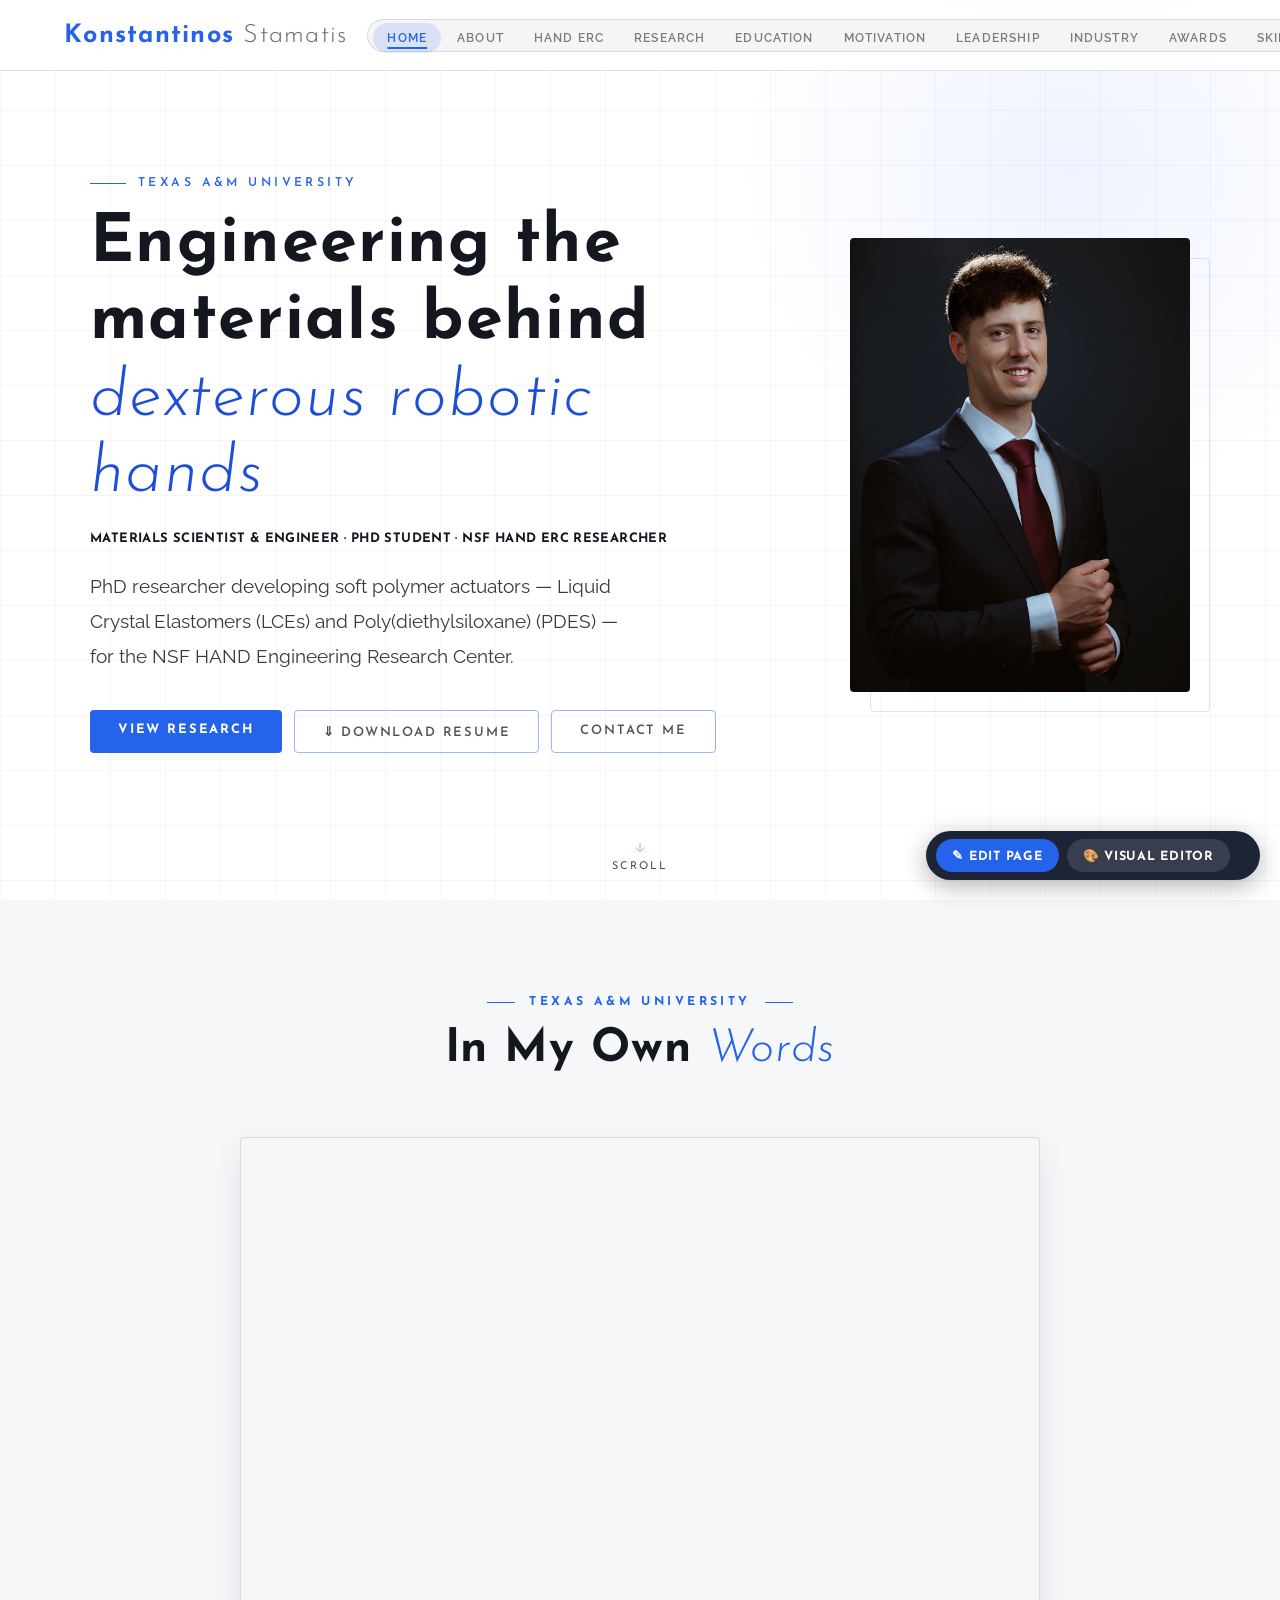
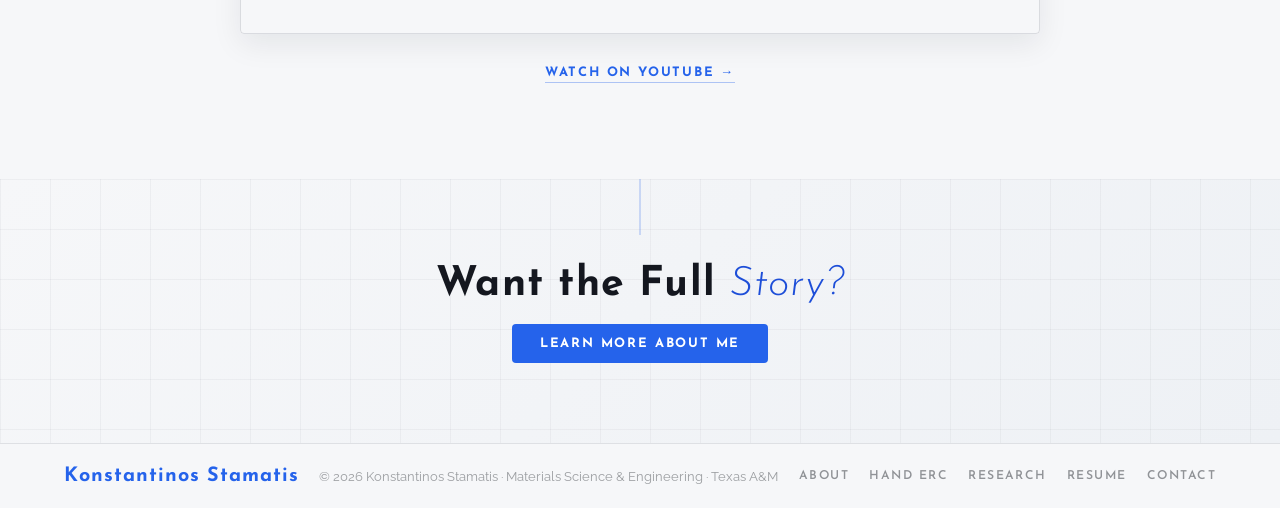
==== index.html @ 14071d71 "Initial commit: Konstantinos Stamatis portfolio site Multi-page static site (Home, About, HAND ERC, " ====
<!DOCTYPE html>
<html lang="en">
<head>
<meta charset="UTF-8">
<meta name="viewport" content="width=device-width, initial-scale=1.0">
<title>Konstantinos Stamatis | Materials Scientist</title>
<meta name="description" content="Konstantinos Stamatis — PhD researcher developing soft polymer actuators for the NSF HAND Engineering Research Center at Texas A&M University.">
<link href="https://fonts.googleapis.com/css2?family=Josefin+Sans:ital,wght@0,300;0,400;0,600;0,700;1,300;1,400&family=Raleway:wght@300;400;500;600;700&display=swap" rel="stylesheet">
<link rel="stylesheet" href="style.css">
</head>
<body>

<div id="preloader"><div class="loader-ring"></div></div>

<!-- NAVBAR -->
<nav id="navbar">
  <div class="nav-inner">
    <a href="index.html" class="nav-logo">Konstantinos<span> Stamatis</span></a>
    <ul class="nav-links" id="navLinks">
      <li><a href="index.html" class="active">Home</a></li>
      <li><a href="about.html">About</a></li>
      <li><a href="hand-erc.html">HAND ERC</a></li>
      <li><a href="research.html">Research</a></li>
      <li><a href="education.html">Education</a></li>
      <li><a href="motivation.html">Motivation</a></li>
      <li><a href="leadership.html">Leadership</a></li>
      <li><a href="industry.html">Industry</a></li>
      <li><a href="awards.html">Awards</a></li>
      <li><a href="skills.html">Skills</a></li>
      <li><a href="contact.html">Contact</a></li>
    </ul>
    <a href="contact.html" class="nav-cta">Contact Me</a>
    <button class="nav-burger" id="burger" aria-label="Menu"><span></span><span></span><span></span></button>
  </div>
</nav>

<!-- HERO -->
<section id="home">
  <div class="hero-grid"></div>
  <div class="hero-glow"></div>
  <div class="hero-inner">
    <div>
      <div class="hero-tag">Texas A&amp;M University</div>
      <h1 class="hero-title">Engineering the materials behind <em>dexterous robotic hands</em></h1>
      <p class="hero-role">Materials Scientist &amp; Engineer &middot; PhD Student &middot; NSF HAND ERC Researcher</p>
      <p class="hero-desc">PhD researcher developing soft polymer actuators &mdash; Liquid Crystal Elastomers (LCEs)  and Poly(diethylsiloxane) (PDES) &mdash; for the NSF HAND Engineering Research Center.</p>
      <div class="hero-btns">
        <a href="research.html" class="btn-gold">View Research</a>
        <a href="profile.pdf" download="Konstantinos_Stamatis_Resume.pdf" class="btn-out">&#8659; Download Resume</a>
        <a href="contact.html" class="btn-out">Contact Me</a>
      </div>
    </div>
    <div class="hero-img-wrap rev-r">
      <a href="Photos/Konstantinos-Profile%201.jpg" target="_blank" rel="noopener">
        <img src="Photos/Konstantinos-Profile%201.jpg" alt="Konstantinos Stamatis" onerror="this.outerHTML='&lt;div class=&quot;about-photo-ph&quot; style=&quot;aspect-ratio:4/3;&quot;&gt;&#128100;&lt;/div&gt;'">
      </a>
    </div>
  </div>
  <div class="hero-scroll">
    <svg viewBox="0 0 24 24" stroke-width="1.5"><path d="M12 5v14M5 12l7 7 7-7"/></svg>
    Scroll
  </div>
</section>

<!-- IN MY OWN WORDS -->
<section class="video-sec">
  <div class="sec-inner">
    <div class="sec-hd rev">
      <div class="sec-eye">Texas A&amp;M University</div>
      <h2 class="sec-title">In My Own <em>Words</em></h2>
    </div>
    <div class="video-wrap rev">
      <iframe src="https://www.youtube.com/embed/b-VYgqsAn0U?start=60" title="Konstantinos Stamatis — Texas A&M Research Feature" frameborder="0" allow="accelerometer; autoplay; clipboard-write; encrypted-media; gyroscope; picture-in-picture" allowfullscreen></iframe>
    </div>
    <div class="rev" style="text-align:center;margin-top:18px;">
      <a href="https://www.youtube.com/watch?v=b-VYgqsAn0U" target="_blank" rel="noopener" class="hand-link">Watch on YouTube &rarr;</a>
    </div>
  </div>
</section>

<!-- CTA -->
<div class="cta-band">
  <div class="cta-inner rev">
    <h2>Want the Full <em>Story?</em></h2>
    <a href="about.html" class="btn-gold">Learn More About Me</a>
  </div>
</div>

<!-- FOOTER -->
<footer>
  <div class="footer-logo">Konstantinos Stamatis</div>
  <p>&copy; 2026 Konstantinos Stamatis &middot; Materials Science &amp; Engineering &middot; Texas A&amp;M</p>
  <div class="footer-links">
    <a href="about.html">About</a>
    <a href="hand-erc.html">HAND ERC</a>
    <a href="research.html">Research</a>
    <a href="profile.pdf" download="Konstantinos_Stamatis_Resume.pdf">Resume</a>
    <a href="contact.html">Contact</a>
  </div>
</footer>

<script src="script.js"></script>
</body>
</html>
---- style.css ----
:root{
  --bg:#ffffff; --bg2:#f6f7f9; --bg3:#eef1f5;
  --gold:#2563eb; --gold2:#1d4ed8;
  --white:#14171f; --muted:#454e5c;
  --border:rgba(15,23,42,0.12);
  --shadow:0 10px 30px rgba(15,23,42,0.08);
  --r:4px;
}
*,*::before,*::after{margin:0;padding:0;box-sizing:border-box;}
html{scroll-behavior:smooth;font-size:18px;}
body{font-family:'Raleway',sans-serif;background:var(--bg);color:var(--white);overflow-x:hidden;}
img{max-width:100%;display:block;}
a{text-decoration:none;color:inherit;}
ul{list-style:none;}
::-webkit-scrollbar{width:5px;}
::-webkit-scrollbar-track{background:var(--bg);}
::-webkit-scrollbar-thumb{background:var(--gold);border-radius:3px;}

/* PRELOADER */
#preloader{position:fixed;inset:0;z-index:9999;background:var(--bg);display:flex;align-items:center;justify-content:center;transition:opacity .5s,visibility .5s;}
#preloader.hidden{opacity:0;visibility:hidden;}
.loader-ring{width:46px;height:46px;border-radius:50%;border:3px solid rgba(15,23,42,.15);border-top-color:var(--gold);animation:spin .8s linear infinite;}
@keyframes spin{to{transform:rotate(360deg);}}

/* NAVBAR */
#navbar{position:fixed;top:0;left:0;right:0;z-index:500;background:rgba(255,255,255,.85);backdrop-filter:blur(14px);border-bottom:1px solid var(--border);padding:0 5%;}
.nav-inner{max-width:1240px;margin:0 auto;display:grid;grid-template-columns:auto 1fr auto;align-items:center;gap:20px;height:70px;}
.nav-logo{font-family:'Josefin Sans',sans-serif;font-size:1.4rem;font-weight:700;color:var(--gold);letter-spacing:.05em;white-space:nowrap;}
.nav-logo span{color:rgba(20,24,31,.65);font-weight:300;}
.nav-links{display:flex;gap:2px;justify-self:center;background:rgba(15,23,42,.04);border:1px solid var(--border);border-radius:999px;padding:5px;}
.nav-links a{padding:8px 14px;border-radius:999px;font-size:.64rem;font-weight:600;letter-spacing:.1em;text-transform:uppercase;color:rgba(20,24,31,.55);transition:color .2s,background .2s;white-space:nowrap;}
.nav-links a:hover{color:var(--gold2);background:rgba(37,99,235,.08);}
.nav-links a.active{color:var(--gold);background:rgba(37,99,235,.14);text-decoration:underline;text-underline-offset:5px;text-decoration-thickness:2px;text-decoration-color:var(--gold);}
.nav-cta{justify-self:end;padding:10px 22px;border-radius:999px;font-size:.68rem;font-weight:700;letter-spacing:.12em;text-transform:uppercase;background:var(--gold);color:var(--bg);transition:background .2s,transform .2s;white-space:nowrap;font-family:'Josefin Sans',sans-serif;}
.nav-cta:hover{background:var(--gold2);transform:translateY(-1px);}
.nav-burger{display:none;flex-direction:column;gap:5px;cursor:pointer;background:none;border:none;padding:4px;justify-self:end;}
.nav-burger span{width:22px;height:2px;background:var(--white);display:block;transition:.3s;}

/* HERO */
#home{min-height:100vh;background:var(--bg);display:flex;align-items:center;position:relative;overflow:hidden;padding:90px 5% 60px;}
.hero-grid{position:absolute;inset:0;background-image:linear-gradient(rgba(15,23,42,.035) 1px,transparent 1px),linear-gradient(90deg,rgba(15,23,42,.035) 1px,transparent 1px);background-size:55px 55px;pointer-events:none;}
.hero-glow{position:absolute;width:700px;height:700px;border-radius:50%;background:radial-gradient(circle,rgba(37,99,235,.08) 0%,transparent 68%);top:-180px;right:-140px;pointer-events:none;}
.hero-inner{max-width:1100px;margin:0 auto;width:100%;display:grid;grid-template-columns:1fr 340px;gap:72px;align-items:center;position:relative;z-index:1;}
.hero-tag{font-size:.68rem;letter-spacing:.28em;text-transform:uppercase;color:var(--gold);font-weight:600;margin-bottom:18px;display:flex;align-items:center;gap:12px;font-family:'Josefin Sans',sans-serif;}
.hero-tag::before{content:'';width:36px;height:1px;background:var(--gold);}
.hero-title{font-family:'Josefin Sans',sans-serif;font-size:clamp(2.6rem,5.2vw,4.4rem);font-weight:700;line-height:1.15;color:var(--white);margin-bottom:18px;letter-spacing:.02em;}
.hero-title em{font-style:italic;color:var(--gold2);font-weight:300;}
.hero-role{font-size:.72rem;font-weight:700;letter-spacing:.03em;color:var(--white);margin-bottom:24px;font-family:'Josefin Sans',sans-serif;text-transform:uppercase;white-space:nowrap;}
.hero-desc{font-size:1.05rem;line-height:1.85;color:rgba(20,24,31,.85);max-width:540px;margin-bottom:36px;font-weight:400;}
.hero-btns{display:flex;gap:12px;flex-wrap:wrap;}
.btn-gold{background:var(--gold);color:var(--bg);padding:13px 28px;border-radius:var(--r);font-size:.72rem;font-weight:700;letter-spacing:.14em;text-transform:uppercase;transition:background .2s,transform .2s;display:inline-block;border:none;cursor:pointer;font-family:'Josefin Sans',sans-serif;}
.btn-gold:hover{background:var(--gold2);transform:translateY(-2px);}
.btn-out{border:1.5px solid rgba(37,99,235,.45);color:rgba(20,24,31,.75);padding:13px 28px;border-radius:var(--r);font-size:.72rem;font-weight:600;letter-spacing:.14em;text-transform:uppercase;transition:border-color .2s,color .2s,transform .2s;display:inline-block;font-family:'Josefin Sans',sans-serif;}
.btn-out:hover{border-color:var(--gold);color:var(--gold);transform:translateY(-2px);}
.hero-img-wrap{position:relative;}
.hero-img-wrap::before{content:'';position:absolute;top:20px;left:20px;right:-20px;bottom:-20px;border:1px solid var(--border);border-radius:var(--r);}
.hero-img-wrap img{width:100%;border-radius:var(--r);position:relative;z-index:1;object-fit:cover;object-position:top center;aspect-ratio:3/4;}
.hero-scroll{position:absolute;bottom:28px;left:50%;transform:translateX(-50%);display:flex;flex-direction:column;align-items:center;gap:6px;color:var(--muted);font-size:.6rem;letter-spacing:.2em;text-transform:uppercase;animation:scr 2.2s infinite;font-family:'Josefin Sans',sans-serif;}
.hero-scroll svg{width:15px;height:15px;stroke:var(--gold);opacity:.5;fill:none;}
@keyframes scr{0%,100%{transform:translateX(-50%) translateY(0);}55%{transform:translateX(-50%) translateY(7px);}}

/* SECTION COMMONS */
section{padding:96px 5%;}
.page-hero{padding-top:160px;}
.sec-inner{max-width:1100px;margin:0 auto;}
.sec-hd{text-align:center;margin-bottom:60px;}
.sec-eye{font-size:.68rem;letter-spacing:.28em;text-transform:uppercase;color:var(--gold);font-weight:700;margin-bottom:14px;display:flex;align-items:center;justify-content:center;gap:14px;font-family:'Josefin Sans',sans-serif;}
.sec-eye::before,.sec-eye::after{content:'';flex:0 0 28px;height:1px;background:var(--gold);}
.sec-title{font-family:'Josefin Sans',sans-serif;font-size:clamp(2rem,3.6vw,3rem);font-weight:700;color:var(--white);line-height:1.2;letter-spacing:.02em;}
.sec-title em{font-style:italic;color:var(--gold);font-weight:300;}
.sec-desc{font-size:1.05rem;color:var(--muted);line-height:1.85;max-width:640px;margin:18px auto 0;font-weight:400;}
.sec-statement{max-width:760px;margin:0 auto;text-align:center;}
.sub-hd{text-align:center;margin:80px 0 40px;}
.intro-split{display:grid;grid-template-columns:1fr 280px;gap:48px;align-items:center;}

/* ABOUT */
#about-sec{background:var(--bg2);}
.about-grid{display:grid;grid-template-columns:280px 1fr;gap:72px;align-items:start;}
.about-photo{position:relative;}
.about-photo::after{content:'';position:absolute;bottom:-14px;right:-14px;width:72%;height:72%;border:2px solid var(--gold);border-radius:var(--r);z-index:0;}
.about-photo img{width:100%;aspect-ratio:3/4;object-fit:cover;object-position:top;border-radius:var(--r);position:relative;z-index:1;}
.about-photo-ph{width:100%;aspect-ratio:3/4;background:var(--bg3);border-radius:var(--r);display:flex;align-items:center;justify-content:center;font-size:4rem;position:relative;z-index:1;border:1px dashed var(--border);}
.about-eye{font-size:.68rem;letter-spacing:.22em;text-transform:uppercase;color:var(--gold);font-weight:700;margin-bottom:10px;display:flex;align-items:center;gap:10px;font-family:'Josefin Sans',sans-serif;}
.about-eye::before{content:'';width:22px;height:1px;background:var(--gold);}
.about-name{font-family:'Josefin Sans',sans-serif;font-size:1.9rem;font-weight:700;color:var(--white);margin-bottom:12px;letter-spacing:.03em;}
.about-pills{display:flex;gap:8px;flex-wrap:wrap;margin-bottom:20px;}
.pill{background:rgba(15,23,42,.06);border:1px solid var(--border);color:var(--gold2);padding:4px 14px;border-radius:20px;font-size:.7rem;letter-spacing:.06em;font-weight:600;font-family:'Josefin Sans',sans-serif;}
.about-bio{font-size:.95rem;line-height:1.9;color:var(--muted);margin-bottom:14px;font-weight:400;}
.about-bio strong{color:var(--white);font-weight:600;}
.kw-row{display:flex;flex-wrap:wrap;gap:9px;margin-top:14px;}
.kw-tag{background:rgba(15,23,42,.05);border:1px solid var(--border);color:var(--gold2);padding:8px 16px;border-radius:6px;font-size:.8rem;font-weight:600;font-family:'Josefin Sans',sans-serif;letter-spacing:.02em;}

/* HAND ERC FLAGSHIP */
#hand-erc-sec{background:var(--bg);}
.hand-hero{display:grid;grid-template-columns:1fr 1fr;gap:0;border-radius:var(--r);overflow:hidden;margin-bottom:52px;min-height:400px;border:1px solid var(--border);}
.hand-hero-img{position:relative;overflow:hidden;background:var(--bg3);}
.hand-hero-img img{width:100%;height:100%;object-fit:cover;filter:brightness(.92);}
.hand-hero-content{background:var(--bg3);padding:46px 42px;display:flex;flex-direction:column;justify-content:center;}
.hand-erc-badge{display:inline-flex;align-items:center;gap:10px;background:rgba(15,23,42,.05);border:1px solid var(--border);border-radius:3px;padding:8px 16px;margin-bottom:22px;width:fit-content;}
.hand-erc-badge span{font-size:.66rem;letter-spacing:.18em;text-transform:uppercase;color:var(--gold);font-weight:700;font-family:'Josefin Sans',sans-serif;}
.hand-hero-content h3{font-family:'Josefin Sans',sans-serif;font-size:1.6rem;font-weight:700;color:var(--white);line-height:1.25;margin-bottom:16px;letter-spacing:.02em;}
.hand-hero-content h3 em{font-style:italic;color:var(--gold2);font-weight:300;}
.hand-hero-content p{font-size:.88rem;color:var(--muted);line-height:1.88;margin-bottom:10px;font-weight:400;}
.hand-hero-content p strong{color:var(--white);font-weight:600;}
.hand-link{display:inline-flex;align-items:center;gap:8px;color:var(--gold);font-size:.72rem;font-weight:700;letter-spacing:.14em;text-transform:uppercase;margin-top:12px;border-bottom:1px solid rgba(37,99,235,.35);padding-bottom:3px;transition:border-color .2s;font-family:'Josefin Sans',sans-serif;}
.hand-link:hover{border-color:var(--gold);}

.my-contrib{background:var(--bg3);border:1px solid rgba(15,23,42,.08);border-left:3px solid var(--gold);border-radius:var(--r);padding:34px 36px;margin-bottom:48px;display:grid;grid-template-columns:60px 1fr;gap:26px;align-items:start;}
.mc-icon{width:60px;height:60px;background:rgba(15,23,42,.06);border:1px solid var(--border);border-radius:var(--r);display:flex;align-items:center;justify-content:center;font-size:1.6rem;flex-shrink:0;}
.mc-lbl{font-size:.66rem;letter-spacing:.2em;text-transform:uppercase;color:var(--gold);font-weight:700;margin-bottom:8px;font-family:'Josefin Sans',sans-serif;}
.my-contrib h4{font-family:'Josefin Sans',sans-serif;font-size:1.2rem;font-weight:700;color:var(--white);margin-bottom:12px;letter-spacing:.02em;}
.my-contrib > div > p{font-size:.88rem;color:var(--muted);line-height:1.85;margin-bottom:4px;font-weight:400;}
.contrib-grid{display:grid;grid-template-columns:1fr 1fr;gap:10px;margin-top:16px;}
.contrib-item{background:rgba(15,23,42,.045);border:1px solid rgba(15,23,42,.1);border-radius:3px;padding:12px 14px;}
.contrib-item strong{display:block;color:var(--white);font-size:.76rem;font-weight:700;margin-bottom:4px;letter-spacing:.06em;font-family:'Josefin Sans',sans-serif;text-transform:uppercase;}
.contrib-item span{font-size:.82rem;color:var(--muted);line-height:1.6;font-weight:400;}
.hand-tech-row{display:flex;flex-wrap:wrap;gap:7px;margin-top:18px;}
.hand-tech{background:rgba(15,23,42,.05);border:1px solid var(--border);color:var(--gold2);padding:4px 11px;border-radius:3px;font-size:.68rem;letter-spacing:.08em;font-weight:700;font-family:'Josefin Sans',sans-serif;}

.thrust-grid{display:grid;grid-template-columns:repeat(3,1fr);gap:16px;margin-bottom:48px;}
.thrust-card{background:var(--bg3);border:1px solid rgba(15,23,42,.07);border-radius:var(--r);padding:28px 24px;border-top:3px solid transparent;transition:transform .2s,box-shadow .2s,border-top-color .2s;}
.thrust-card.primary{border-top-color:var(--gold);}
.thrust-card:hover{transform:translateY(-4px);box-shadow:var(--shadow);}
.thrust-num{font-family:'Josefin Sans',sans-serif;font-size:.66rem;letter-spacing:.22em;text-transform:uppercase;color:var(--gold);font-weight:700;margin-bottom:10px;}
.thrust-card h4{font-family:'Josefin Sans',sans-serif;font-size:1rem;font-weight:700;color:var(--white);margin-bottom:10px;letter-spacing:.02em;}
.thrust-card p{font-size:.83rem;color:var(--muted);line-height:1.75;font-weight:400;}
.thrust-card ul{margin-top:12px;display:flex;flex-direction:column;gap:6px;}
.thrust-card ul li{font-size:.8rem;color:var(--muted);padding-left:14px;position:relative;font-weight:400;line-height:1.6;}
.thrust-card ul li::before{content:'→';position:absolute;left:0;color:var(--gold);font-size:.7rem;top:2px;}

/* BACKED BY (text wordmarks) */
.backed-by{margin-top:8px;}
.backed-by-lbl{font-size:.66rem;letter-spacing:.22em;text-transform:uppercase;color:var(--muted);font-weight:600;margin-bottom:22px;text-align:center;font-family:'Josefin Sans',sans-serif;}
.backed-by-row{display:flex;flex-wrap:wrap;align-items:center;justify-content:center;gap:12px;}
.backed-by-item{border:1px solid var(--border);background:rgba(15,23,42,.04);color:var(--gold2);padding:10px 20px;border-radius:999px;font-family:'Josefin Sans',sans-serif;font-size:.76rem;font-weight:700;letter-spacing:.03em;transition:background .2s,color .2s;}
.backed-by-item.hq{background:var(--gold);color:var(--bg);}
.backed-by-item:hover{background:rgba(37,99,235,.12);color:var(--gold2);}

/* VISUAL STRIP */
#visual{background:var(--bg);padding:0;overflow:hidden;border-radius:var(--r);border:1px solid var(--border);margin-top:52px;}
.visual-inner{display:grid;grid-template-columns:1fr 1.1fr 1fr;min-height:280px;}
.vi{position:relative;overflow:hidden;}
.vi img{width:100%;height:100%;object-fit:cover;filter:brightness(.75);transition:filter .4s,transform .4s;}
.vi:hover img{filter:brightness(.9);transform:scale(1.04);}
.vi-label{position:absolute;bottom:0;left:0;right:0;background:linear-gradient(to top,rgba(10,14,20,.85),transparent);padding:20px 22px;font-size:.66rem;letter-spacing:.16em;text-transform:uppercase;color:rgba(255,255,255,.85);font-weight:700;font-family:'Josefin Sans',sans-serif;}
.vi-center{display:flex;flex-direction:column;align-items:center;justify-content:center;padding:44px 36px;text-align:center;background:var(--gold);}
.vi-center h3{font-family:'Josefin Sans',sans-serif;font-size:1.45rem;font-weight:700;color:var(--bg);line-height:1.3;margin-bottom:10px;letter-spacing:.02em;}
.vi-center p{font-size:.84rem;color:rgba(255,255,255,.82);line-height:1.7;font-weight:400;}

/* VIDEO EMBED */
.video-sec{background:var(--bg2);}
.video-wrap{max-width:800px;margin:44px auto 0;position:relative;padding-top:45%;height:0;border-radius:var(--r);overflow:hidden;border:1px solid var(--border);box-shadow:var(--shadow);}
.video-wrap iframe{position:absolute;top:0;left:0;width:100%;height:100%;border:0;}
.video-caption{max-width:640px;margin:22px auto 0;text-align:center;font-size:.88rem;color:var(--muted);line-height:1.85;font-weight:400;}

/* PULL-QUOTE STATS */
.stats-strip{background:var(--bg2);padding:58px 5%;margin-top:0;}
.stats-grid{max-width:1100px;margin:0 auto;display:grid;grid-template-columns:repeat(4,1fr);gap:2px;}
.stats-grid.cols-3{grid-template-columns:repeat(3,1fr);}
.stat{text-align:center;padding:42px 20px;background:var(--bg3);border:1px solid rgba(15,23,42,.06);transition:background .2s;}
.stat:hover{background:rgba(37,99,235,.06);}
.stat-n{font-family:'Josefin Sans',sans-serif;font-size:2.6rem;font-weight:700;color:var(--gold);line-height:1.1;margin-bottom:10px;letter-spacing:.02em;}
.stat-l{font-size:.68rem;letter-spacing:.18em;text-transform:uppercase;color:var(--muted);font-weight:600;font-family:'Josefin Sans',sans-serif;}

/* RESEARCH EXPERIENCE */
#research-sec{background:var(--bg2);}
.rc-list{display:flex;flex-direction:column;gap:16px;}
.rc{background:var(--bg3);border-radius:var(--r);border:1px solid rgba(15,23,42,.08);padding:30px 34px;border-left:3px solid transparent;transition:border-color .25s,transform .25s,box-shadow .25s;cursor:pointer;}
.rc:hover,.rc.open-card{border-left-color:var(--gold);transform:translateX(4px);box-shadow:var(--shadow);}
.rc-top{display:grid;grid-template-columns:52px 1fr auto;gap:20px;align-items:start;}
.rc-icon-box{width:52px;height:52px;border-radius:var(--r);display:flex;align-items:center;justify-content:center;font-size:1.4rem;flex-shrink:0;background:rgba(15,23,42,.06);}
.rc-period{font-size:.66rem;letter-spacing:.16em;text-transform:uppercase;font-weight:700;color:var(--gold);margin-bottom:6px;font-family:'Josefin Sans',sans-serif;}
.rc h4{font-family:'Josefin Sans',sans-serif;font-size:1.1rem;font-weight:700;color:var(--white);margin-bottom:6px;line-height:1.3;letter-spacing:.02em;}
.rc-short{font-size:.86rem;color:var(--muted);line-height:1.75;font-weight:400;}
.rc-inst{font-size:.75rem;color:var(--muted);font-style:italic;margin-top:10px;}
.rc-arrow{font-size:1.3rem;color:var(--gold);opacity:.6;transition:transform .25s,opacity .25s;flex-shrink:0;margin-top:4px;}
.rc.open-card .rc-arrow{transform:rotate(90deg);opacity:1;}
.rc-detail{display:none;margin-top:22px;padding-top:22px;border-top:1px solid rgba(15,23,42,.1);}
.rc-detail.open{display:block;}
.rc-detail ul{display:flex;flex-direction:column;gap:8px;}
.rc-detail ul li{padding:0 0 0 18px;position:relative;font-size:.86rem;color:var(--muted);line-height:1.75;font-weight:400;}
.rc-detail ul li::before{content:'→';position:absolute;left:0;color:var(--gold);font-size:.7rem;top:3px;}
.rc-tags{display:flex;flex-wrap:wrap;gap:6px;margin-top:14px;}
.rc-tag{background:rgba(15,23,42,.05);border:1px solid var(--border);color:var(--gold2);padding:3px 10px;border-radius:3px;font-size:.68rem;letter-spacing:.06em;font-weight:700;font-family:'Josefin Sans',sans-serif;}

/* PUBLICATION */
.pub-box{background:var(--bg3);border:1px solid rgba(15,23,42,.08);border-left:3px solid var(--gold);border-radius:var(--r);padding:34px 38px;margin:44px 0 0;}
.pub-lbl{font-size:.66rem;letter-spacing:.2em;text-transform:uppercase;color:var(--gold);font-weight:700;margin-bottom:14px;font-family:'Josefin Sans',sans-serif;}
.pub-box p{font-size:.92rem;color:rgba(20,24,31,.85);line-height:1.85;font-weight:400;}
.pub-box p strong{color:var(--white);font-weight:600;}
.pub-journal{display:inline-block;margin-top:14px;background:rgba(15,23,42,.05);border:1px solid var(--border);color:var(--gold2);padding:5px 14px;border-radius:3px;font-size:.72rem;letter-spacing:.06em;font-weight:700;font-family:'Josefin Sans',sans-serif;}

/* MOTIVATION */
#motivation-sec{background:var(--bg);}

/* INDUSTRY ENGAGEMENT */
#industry-sec{background:var(--bg);}

/* EDUCATION */
#education-sec{background:var(--bg);}
.timeline{position:relative;padding-left:36px;max-width:820px;margin:0 auto;}
.timeline::before{content:'';position:absolute;left:11px;top:6px;bottom:0;width:1px;background:linear-gradient(to bottom,var(--gold),rgba(37,99,235,.08));}
.tl-item{position:relative;margin-bottom:36px;}
.tl-item:last-child{margin-bottom:0;}
.tl-item::before{content:'';position:absolute;left:-27px;top:6px;width:12px;height:12px;border-radius:50%;background:var(--gold);border:2px solid var(--bg);box-shadow:0 0 0 3px rgba(37,99,235,.22);}
.tl-badge{display:inline-block;background:rgba(15,23,42,.06);border:1px solid var(--border);color:var(--gold2);padding:3px 11px;border-radius:3px;font-size:.66rem;letter-spacing:.12em;text-transform:uppercase;font-weight:700;margin-bottom:9px;font-family:'Josefin Sans',sans-serif;}
.tl-item h4{font-family:'Josefin Sans',sans-serif;font-size:1.08rem;font-weight:700;color:var(--white);margin-bottom:5px;letter-spacing:.02em;}
.tl-item p{font-size:.86rem;color:var(--muted);line-height:1.78;font-weight:400;}
.tl-item p strong{color:var(--white);font-weight:600;}
.val-badge{display:inline-block;background:rgba(15,23,42,.07);border:1px solid var(--border);color:var(--gold2);padding:2px 9px;border-radius:3px;font-size:.64rem;letter-spacing:.1em;font-weight:700;vertical-align:middle;margin-left:8px;font-family:'Josefin Sans',sans-serif;}

/* LEADERSHIP */
#leadership-sec{background:var(--bg2);}
.congress-box{background:var(--bg3);border-radius:var(--r);border:1px solid var(--border);border-left:3px solid var(--gold);padding:40px 44px;margin-bottom:48px;display:grid;grid-template-columns:120px 1fr;gap:30px;align-items:start;}
.cg-icon{width:70px;height:70px;background:var(--gold);border-radius:var(--r);display:flex;align-items:center;justify-content:center;font-size:1.9rem;flex-shrink:0;}
.cg-date{font-size:.68rem;letter-spacing:.18em;text-transform:uppercase;color:var(--gold);margin-bottom:10px;font-weight:700;font-family:'Josefin Sans',sans-serif;}
.congress-box h3{font-family:'Josefin Sans',sans-serif;font-size:1.45rem;font-weight:700;color:var(--white);margin-bottom:12px;letter-spacing:.02em;}
.congress-box p{font-size:.88rem;color:var(--muted);line-height:1.85;margin-bottom:8px;font-weight:400;}
.cg-badges{display:flex;flex-wrap:wrap;gap:8px;margin-top:18px;}
.cg-badge{background:rgba(15,23,42,.05);border:1px solid var(--border);border-radius:3px;padding:5px 12px;font-size:.68rem;color:var(--gold2);letter-spacing:.08em;font-weight:700;font-family:'Josefin Sans',sans-serif;}
.l-list{display:flex;flex-direction:column;}
.l-item{display:grid;grid-template-columns:165px 1fr;gap:24px;padding:22px 0;border-bottom:1px solid rgba(15,23,42,.08);}
.l-item:last-child{border-bottom:none;}
.l-period{font-size:.72rem;color:var(--gold);line-height:1.6;font-weight:600;font-family:'Josefin Sans',sans-serif;letter-spacing:.04em;}
.l-role{font-family:'Josefin Sans',sans-serif;font-size:1rem;font-weight:700;color:var(--white);margin-bottom:3px;letter-spacing:.02em;}
.l-org{font-size:.8rem;color:var(--muted);font-style:italic;margin-bottom:8px;}
.l-buls li{padding:4px 0 4px 16px;position:relative;font-size:.84rem;color:var(--muted);line-height:1.65;font-weight:400;}
.l-buls li::before{content:'·';position:absolute;left:4px;color:var(--gold);font-size:1.2rem;line-height:1;top:3px;}

/* AWARDS */
#awards-sec{background:var(--bg);}
.awards-list{display:flex;flex-direction:column;gap:13px;max-width:900px;margin:0 auto;}
.award-row{background:var(--bg3);border-radius:var(--r);border:1px solid rgba(15,23,42,.08);border-left:3px solid var(--gold);padding:22px 30px;display:grid;grid-template-columns:120px 1fr;gap:22px;align-items:start;transition:transform .2s,box-shadow .2s;}
.award-thumb{display:block;width:100%;aspect-ratio:4/3;object-fit:cover;border-radius:var(--r);margin-top:10px;cursor:zoom-in;}
.award-row:hover{transform:translateX(4px);box-shadow:var(--shadow);}
.award-row.featured{background:rgba(37,99,235,.05);}
.award-year{font-size:.68rem;letter-spacing:.12em;text-transform:uppercase;color:var(--gold);font-weight:700;line-height:1.5;font-family:'Josefin Sans',sans-serif;}
.award-row h4{font-family:'Josefin Sans',sans-serif;font-size:1rem;font-weight:700;color:var(--white);margin-bottom:5px;line-height:1.3;letter-spacing:.02em;}
.award-row p{font-size:.84rem;color:var(--muted);line-height:1.6;font-weight:400;}
.award-org{font-size:.74rem;color:var(--gold);font-style:italic;margin-top:6px;font-weight:500;}

/* AWARDS GALLERY */
.gallery-grid{display:grid;grid-template-columns:repeat(3,1fr);gap:22px;max-width:1100px;margin:50px auto 0;}
.gallery-card{background:var(--bg3);border:1px solid rgba(15,23,42,.08);border-radius:var(--r);overflow:hidden;transition:transform .3s,box-shadow .3s;}
.gallery-card:hover{transform:translateY(-6px);box-shadow:var(--shadow);}
.gallery-photo{aspect-ratio:4/3;background:linear-gradient(135deg,var(--bg3),var(--bg2));display:flex;align-items:center;justify-content:center;font-size:2rem;color:rgba(15,23,42,.28);border-bottom:1px solid rgba(15,23,42,.08);overflow:hidden;}
.gallery-photo a{display:block;width:100%;height:100%;cursor:zoom-in;}
.hero-img-wrap a,.about-photo a{display:block;cursor:zoom-in;}
.gallery-photo img{width:100%;height:100%;object-fit:cover;transition:transform .4s;}
.gallery-card:hover .gallery-photo img{transform:scale(1.08);}
.gallery-info{padding:16px 18px;}
.gallery-info h5{font-family:'Josefin Sans',sans-serif;font-size:.84rem;font-weight:700;color:var(--white);margin-bottom:5px;line-height:1.4;}
.gallery-info span{font-size:.68rem;color:var(--gold);letter-spacing:.1em;text-transform:uppercase;font-weight:700;font-family:'Josefin Sans',sans-serif;}

/* CTA BAND */
.cta-band{background:linear-gradient(135deg,var(--bg2) 0%,var(--bg3) 100%);padding:80px 5%;text-align:center;position:relative;overflow:hidden;}
.cta-band::before{content:'';position:absolute;inset:0;background-image:linear-gradient(rgba(15,23,42,.04) 1px,transparent 1px),linear-gradient(90deg,rgba(15,23,42,.04) 1px,transparent 1px);background-size:50px 50px;pointer-events:none;}
.cta-band::after{content:'';position:absolute;top:0;left:50%;transform:translateX(-50%);width:1px;height:56px;background:var(--gold);opacity:.4;}
.cta-inner{max-width:1000px;margin:0 auto;position:relative;z-index:1;}
.cta-inner h2{white-space:nowrap;}
.cta-inner h2{font-family:'Josefin Sans',sans-serif;font-size:clamp(1.6rem,3.2vw,2.5rem);font-weight:700;color:var(--white);margin-bottom:14px;line-height:1.25;letter-spacing:.03em;}
.cta-inner h2 em{font-style:italic;color:var(--gold2);font-weight:300;}
.cta-inner p{font-size:.91rem;color:var(--muted);margin-bottom:32px;line-height:1.8;font-weight:400;}

/* SKILLS */
#skills-sec{background:var(--bg2);}
.skills-grid{display:grid;grid-template-columns:repeat(3,1fr);gap:18px;}
.sk-box{background:var(--bg3);border-radius:var(--r);padding:26px;border:1px solid rgba(15,23,42,.08);transition:transform .2s,border-color .2s;}
.sk-box:hover{transform:translateY(-3px);border-color:var(--border);}
.sk-icon{font-size:1.8rem;margin-bottom:14px;}
.sk-box h4{font-size:.72rem;font-weight:700;color:var(--gold);letter-spacing:.16em;text-transform:uppercase;margin-bottom:12px;font-family:'Josefin Sans',sans-serif;}
.sk-tags{display:flex;flex-wrap:wrap;gap:6px;}
.sk-tag{background:rgba(15,23,42,.05);border:1px solid var(--border);color:rgba(20,24,31,.72);padding:4px 10px;border-radius:3px;font-size:.68rem;letter-spacing:.04em;font-weight:500;}
.sw-row{display:grid;grid-template-columns:repeat(4,1fr);gap:14px;margin-top:18px;}
.sw-box{background:var(--bg3);border:1px solid rgba(15,23,42,.08);border-radius:var(--r);padding:20px;text-align:center;transition:transform .2s,border-color .2s;}
.sw-box:hover{transform:translateY(-2px);border-color:var(--border);}
.sw-name{font-size:.88rem;font-weight:700;color:var(--white);margin-bottom:4px;font-family:'Josefin Sans',sans-serif;}
.sw-cat{font-size:.66rem;letter-spacing:.14em;text-transform:uppercase;color:var(--gold);font-weight:600;font-family:'Josefin Sans',sans-serif;}

/* CONTACT */
#contact-sec{background:var(--bg);padding:96px 5%;}
.contact-wrap{max-width:1100px;margin:0 auto;}
.contact-grid{display:grid;grid-template-columns:1fr 1fr;gap:72px;margin-top:56px;}
.contact-info{display:flex;flex-direction:column;gap:22px;}
.ci{display:flex;gap:18px;align-items:flex-start;}
.ci-icon{width:48px;height:48px;background:rgba(15,23,42,.05);border:1px solid var(--border);border-radius:var(--r);display:flex;align-items:center;justify-content:center;font-size:1.1rem;flex-shrink:0;}
.ci-lbl{font-size:.66rem;letter-spacing:.18em;text-transform:uppercase;color:var(--gold);font-weight:700;margin-bottom:5px;font-family:'Josefin Sans',sans-serif;}
.ci-val{font-size:.9rem;color:rgba(20,24,31,.82);font-weight:400;}
.ci-val a{color:rgba(20,24,31,.72);transition:color .2s;}
.ci-val a:hover{color:var(--gold);}
.resume-card{display:flex;align-items:center;gap:16px;background:rgba(37,99,235,.06);border:1px solid var(--border);border-radius:var(--r);padding:20px 22px;transition:background .2s;}
.resume-card:hover{background:rgba(37,99,235,.12);}
.rc2-icon{width:48px;height:48px;background:var(--gold);border-radius:var(--r);display:flex;align-items:center;justify-content:center;font-size:1.3rem;flex-shrink:0;}
.rc2-txt strong{display:block;font-size:.82rem;color:var(--white);font-weight:700;margin-bottom:3px;font-family:'Josefin Sans',sans-serif;}
.rc2-txt span{font-size:.74rem;color:var(--muted);}
.rc2-arr{margin-left:auto;color:var(--gold);font-size:1.2rem;}
.cf{display:flex;flex-direction:column;gap:13px;}
.form-row{display:grid;grid-template-columns:1fr 1fr;gap:13px;}
.cf input,.cf textarea{background:rgba(15,23,42,.03);border:1px solid rgba(15,23,42,.15);border-radius:var(--r);color:rgba(20,24,31,.85);padding:13px 16px;font-family:'Raleway',sans-serif;font-size:.88rem;transition:border-color .2s;outline:none;width:100%;font-weight:300;}
.cf input::placeholder,.cf textarea::placeholder{color:rgba(20,24,31,.35);}
.cf input:focus,.cf textarea:focus{border-color:var(--gold);}
.cf textarea{resize:vertical;min-height:130px;}
.cf .btn-gold{width:100%;margin-top:4px;padding:14px;}
.contact-btn-row{display:flex;gap:12px;flex-wrap:wrap;margin-top:8px;}

/* FOOTER */
footer{background:var(--bg2);border-top:1px solid rgba(15,23,42,.1);padding:22px 5%;display:flex;align-items:center;justify-content:space-between;flex-wrap:wrap;gap:12px;}
.footer-logo{font-family:'Josefin Sans',sans-serif;font-size:1.1rem;font-weight:700;color:var(--gold);letter-spacing:.05em;}
footer p{font-size:.72rem;color:rgba(20,24,31,.4);}
.footer-links{display:flex;gap:20px;flex-wrap:wrap;justify-content:center;}
.footer-links a{font-size:.68rem;letter-spacing:.12em;text-transform:uppercase;color:rgba(20,24,31,.45);transition:color .2s;font-weight:600;font-family:'Josefin Sans',sans-serif;}
.footer-links a:hover{color:var(--gold);}

/* REVEAL */
.rev{opacity:0;transform:translateY(26px);transition:opacity .65s ease,transform .65s ease;}
.rev-l{opacity:0;transform:translateX(-26px);transition:opacity .65s ease,transform .65s ease;}
.rev-r{opacity:0;transform:translateX(26px);transition:opacity .65s ease,transform .65s ease;}
.rev.vis,.rev-l.vis,.rev-r.vis{opacity:1;transform:none;}

/* RESPONSIVE */
@media(max-width:1024px){
  .nav-links{display:none;flex-direction:column;position:fixed;top:70px;left:0;right:0;background:rgba(255,255,255,.98);border-bottom:1px solid var(--border);padding:10px 0;border-radius:0;gap:0;}
  .nav-links.open{display:flex;}
  .nav-links a{padding:13px 24px;display:block;border-radius:0;}
  .nav-burger{display:flex;}
  .nav-cta{display:none;}
}
@media(max-width:960px){
  .hero-inner{grid-template-columns:1fr;}
  .hero-img-wrap{display:none;}
  .about-grid{grid-template-columns:1fr;}
  .about-photo{max-width:260px;}
  .stats-grid{grid-template-columns:repeat(2,1fr);}
  .stats-grid.cols-3{grid-template-columns:1fr 1fr;}
  .contact-grid{grid-template-columns:1fr;}
  .skills-grid{grid-template-columns:1fr 1fr;}
  .sw-row{grid-template-columns:repeat(2,1fr);}
  .visual-inner{grid-template-columns:1fr 1fr;}
  .visual-inner>.vi:nth-child(3){display:none;}
  .award-row{grid-template-columns:100px 1fr;gap:16px;}
  .hand-hero{grid-template-columns:1fr;}
  .hand-hero-img{height:260px;}
  .thrust-grid{grid-template-columns:1fr 1fr;}
  .my-contrib{grid-template-columns:1fr;}
  .contrib-grid{grid-template-columns:1fr;}
  .gallery-grid{grid-template-columns:1fr 1fr;}
}
@media(max-width:700px){
  section{padding:68px 4%;}
  .page-hero{padding-top:130px;}
  .cta-inner h2{white-space:normal;}
  .form-row{grid-template-columns:1fr;}
  .skills-grid{grid-template-columns:1fr;}
  .sw-row{grid-template-columns:1fr 1fr;}
  .l-item{grid-template-columns:1fr;}
  .congress-box{grid-template-columns:1fr;}
  .award-row{grid-template-columns:1fr;}
  footer{flex-direction:column;text-align:center;}
  .visual-inner{grid-template-columns:1fr;}
  .thrust-grid{grid-template-columns:1fr;}
  .stats-grid.cols-3{grid-template-columns:1fr;}
  .gallery-grid{grid-template-columns:1fr;}
}

/* EDIT MODE (local editing toolbar, injected by script.js) */
#edit-toolbar{position:fixed;bottom:20px;right:20px;z-index:9998;background:rgba(15,23,42,.94);border-radius:999px;padding:8px 10px;display:flex;align-items:center;gap:8px;box-shadow:0 6px 24px rgba(0,0,0,.3);font-family:'Josefin Sans',sans-serif;}
#edit-toolbar button,#edit-toolbar a{border:none;border-radius:999px;padding:9px 16px;font-size:.7rem;font-weight:700;letter-spacing:.06em;text-transform:uppercase;cursor:pointer;font-family:'Josefin Sans',sans-serif;white-space:nowrap;display:inline-flex;align-items:center;}
#editToggleBtn{background:var(--gold);color:#fff;}
#editToggleBtn:hover{background:var(--gold2);}
#editVisualLink{background:rgba(255,255,255,.12);color:#fff;}
#editVisualLink:hover{background:rgba(255,255,255,.22);}
#editSaveBtn{background:#22c55e;color:#fff;}
#editSaveBtn:hover{background:#16a34a;}
#editExitBtn{background:rgba(255,255,255,.12);color:#fff;}
#editExitBtn:hover{background:rgba(255,255,255,.2);}
#editStatus{color:#fff;font-size:.7rem;padding:0 6px;max-width:220px;}
body.editing-active [contenteditable="true"]{outline:1px dashed rgba(37,99,235,.5);outline-offset:2px;border-radius:2px;cursor:text;}
body.editing-active [contenteditable="true"]:hover,body.editing-active [contenteditable="true"]:focus{outline:2px solid var(--gold);background:rgba(37,99,235,.08);}
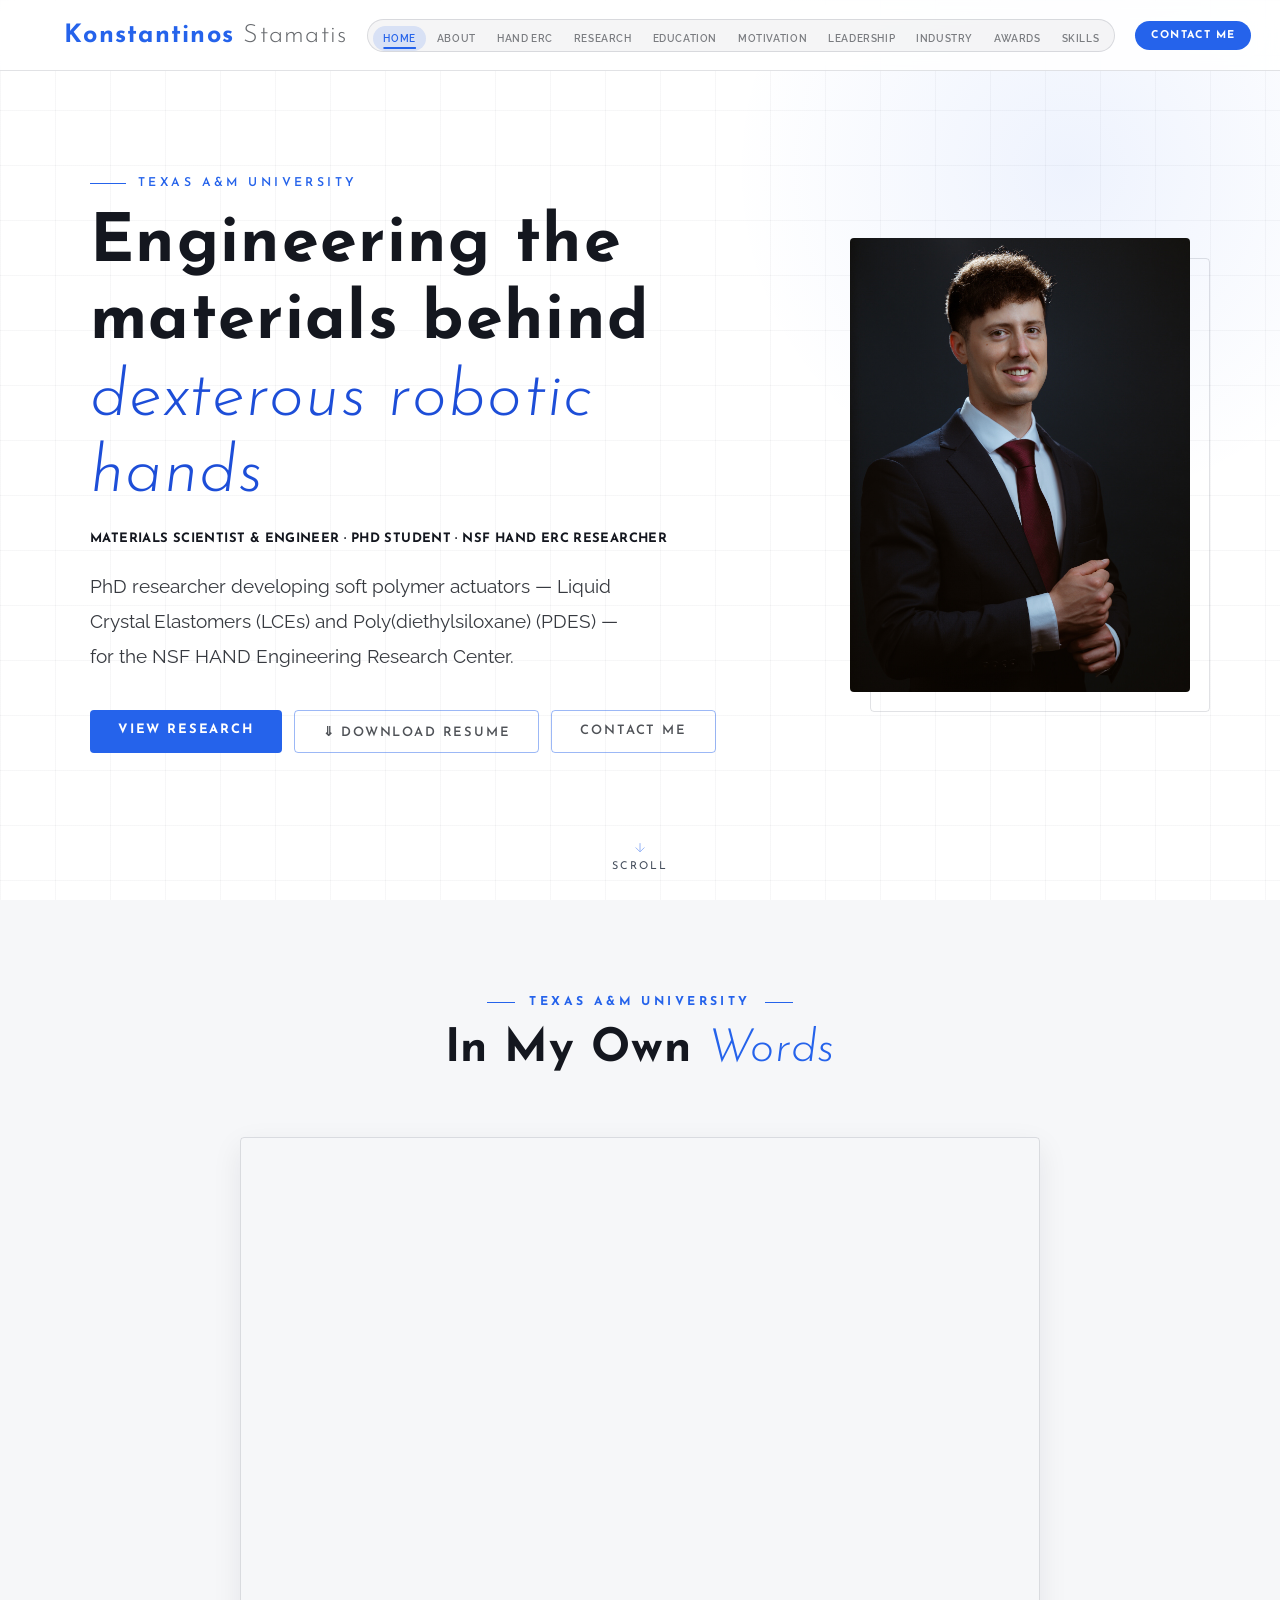
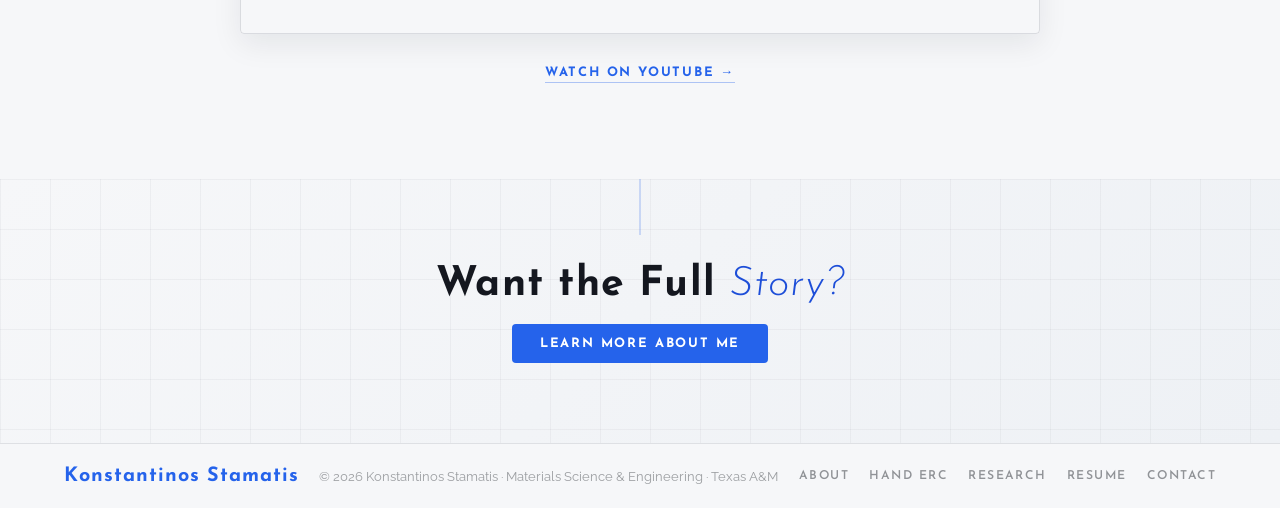
==== commit 3aa3de73: "Remove redundant Contact link from nav-links Contact was duplicated: once in the nav-links row and o" ====
--- a/index.html
+++ b/index.html
@@ -27,7 +27,6 @@
       <li><a href="industry.html">Industry</a></li>
       <li><a href="awards.html">Awards</a></li>
       <li><a href="skills.html">Skills</a></li>
-      <li><a href="contact.html">Contact</a></li>
     </ul>
     <a href="contact.html" class="nav-cta">Contact Me</a>
     <button class="nav-burger" id="burger" aria-label="Menu"><span></span><span></span><span></span></button>
--- a/style.css
+++ b/style.css
@@ -24,14 +24,14 @@
 
 /* NAVBAR */
 #navbar{position:fixed;top:0;left:0;right:0;z-index:500;background:rgba(255,255,255,.85);backdrop-filter:blur(14px);border-bottom:1px solid var(--border);padding:0 5%;}
-.nav-inner{max-width:1240px;margin:0 auto;display:grid;grid-template-columns:auto 1fr auto;align-items:center;gap:20px;height:70px;}
+.nav-inner{max-width:1500px;margin:0 auto;display:grid;grid-template-columns:auto 1fr auto;align-items:center;gap:20px;height:70px;}
 .nav-logo{font-family:'Josefin Sans',sans-serif;font-size:1.4rem;font-weight:700;color:var(--gold);letter-spacing:.05em;white-space:nowrap;}
 .nav-logo span{color:rgba(20,24,31,.65);font-weight:300;}
-.nav-links{display:flex;gap:2px;justify-self:center;background:rgba(15,23,42,.04);border:1px solid var(--border);border-radius:999px;padding:5px;}
-.nav-links a{padding:8px 14px;border-radius:999px;font-size:.64rem;font-weight:600;letter-spacing:.1em;text-transform:uppercase;color:rgba(20,24,31,.55);transition:color .2s,background .2s;white-space:nowrap;}
+.nav-links{display:flex;gap:1px;justify-self:center;background:rgba(15,23,42,.04);border:1px solid var(--border);border-radius:999px;padding:5px;}
+.nav-links a{padding:7px 10px;border-radius:999px;font-size:.56rem;font-weight:600;letter-spacing:.06em;text-transform:uppercase;color:rgba(20,24,31,.55);transition:color .2s,background .2s;white-space:nowrap;}
 .nav-links a:hover{color:var(--gold2);background:rgba(37,99,235,.08);}
 .nav-links a.active{color:var(--gold);background:rgba(37,99,235,.14);text-decoration:underline;text-underline-offset:5px;text-decoration-thickness:2px;text-decoration-color:var(--gold);}
-.nav-cta{justify-self:end;padding:10px 22px;border-radius:999px;font-size:.68rem;font-weight:700;letter-spacing:.12em;text-transform:uppercase;background:var(--gold);color:var(--bg);transition:background .2s,transform .2s;white-space:nowrap;font-family:'Josefin Sans',sans-serif;}
+.nav-cta{justify-self:end;padding:9px 16px;border-radius:999px;font-size:.6rem;font-weight:700;letter-spacing:.1em;text-transform:uppercase;background:var(--gold);color:var(--bg);transition:background .2s,transform .2s;white-space:nowrap;font-family:'Josefin Sans',sans-serif;}
 .nav-cta:hover{background:var(--gold2);transform:translateY(-1px);}
 .nav-burger{display:none;flex-direction:column;gap:5px;cursor:pointer;background:none;border:none;padding:4px;justify-self:end;}
 .nav-burger span{width:22px;height:2px;background:var(--white);display:block;transition:.3s;}
@@ -318,8 +318,8 @@
 .rev.vis,.rev-l.vis,.rev-r.vis{opacity:1;transform:none;}
 
 /* RESPONSIVE */
-@media(max-width:1024px){
-  .nav-links{display:none;flex-direction:column;position:fixed;top:70px;left:0;right:0;background:rgba(255,255,255,.98);border-bottom:1px solid var(--border);padding:10px 0;border-radius:0;gap:0;}
+@media(max-width:1030px){
+  .nav-links{display:none;flex-direction:column;position:fixed;top:70px;left:0;right:0;background:rgba(255,255,255,.98);border-bottom:1px solid var(--border);padding:10px 0;border-radius:0;gap:0;max-height:calc(100vh - 70px);overflow-y:auto;}
   .nav-links.open{display:flex;}
   .nav-links a{padding:13px 24px;display:block;border-radius:0;}
   .nav-burger{display:flex;}
@@ -327,6 +327,8 @@
 }
 @media(max-width:960px){
   .hero-inner{grid-template-columns:1fr;}
+  .hero-inner>div:first-child{min-width:0;}
+  .hero-role{white-space:normal;}
   .hero-img-wrap{display:none;}
   .about-grid{grid-template-columns:1fr;}
   .about-photo{max-width:260px;}
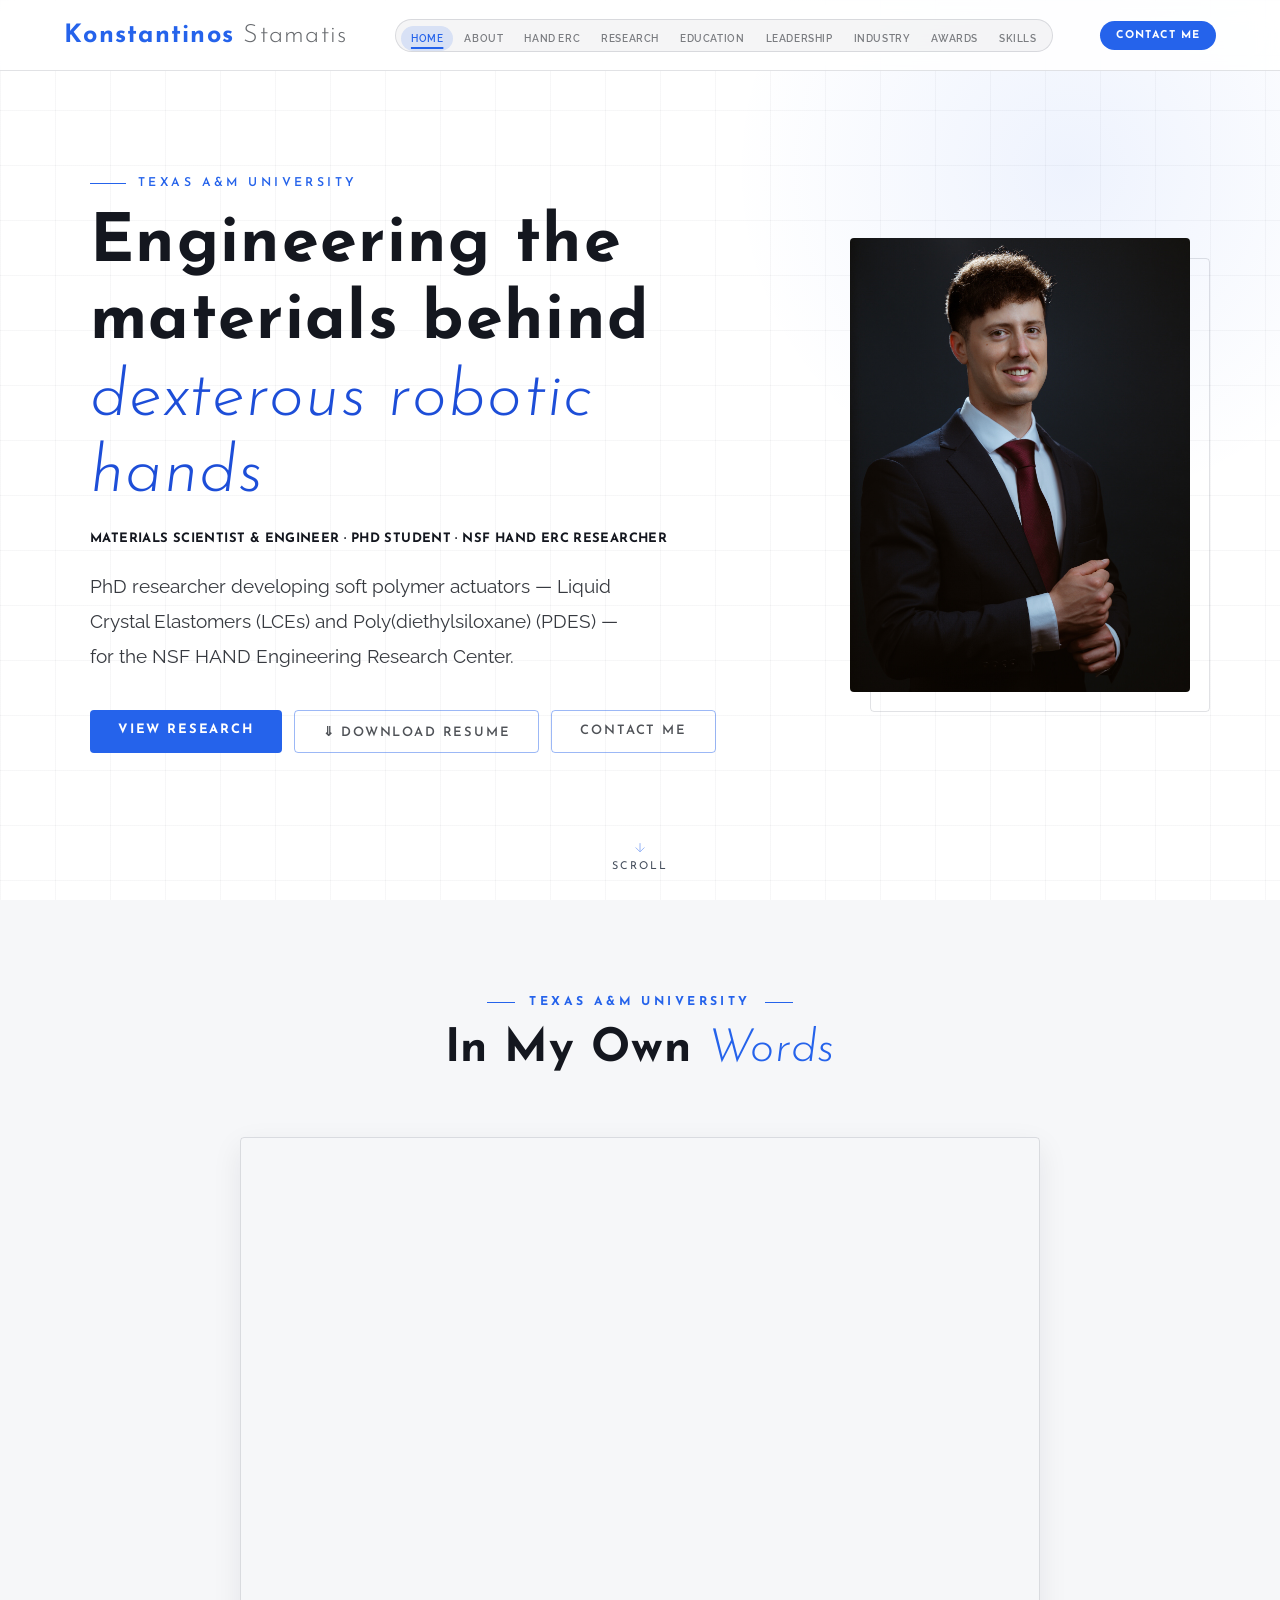
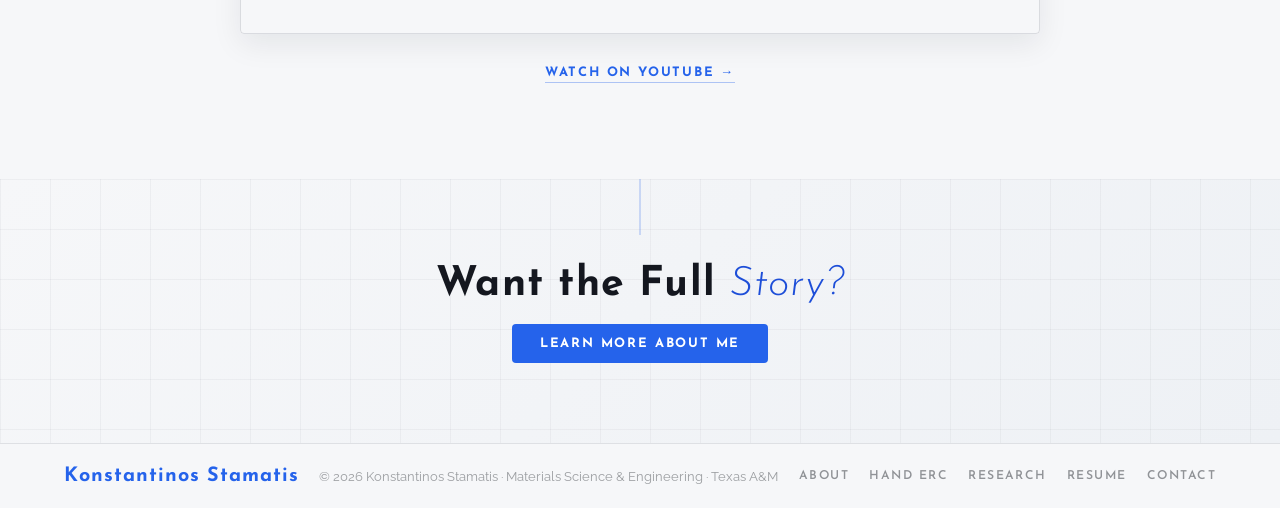
==== commit 069c36c5: "Merge Motivation into About; fix mobile photo/text ordering on Industry - Moves the "What Drives Me"" ====
--- a/index.html
+++ b/index.html
@@ -22,7 +22,6 @@
       <li><a href="hand-erc.html">HAND ERC</a></li>
       <li><a href="research.html">Research</a></li>
       <li><a href="education.html">Education</a></li>
-      <li><a href="motivation.html">Motivation</a></li>
       <li><a href="leadership.html">Leadership</a></li>
       <li><a href="industry.html">Industry</a></li>
       <li><a href="awards.html">Awards</a></li>
--- a/style.css
+++ b/style.css
@@ -168,6 +168,7 @@
 .rc{background:var(--bg3);border-radius:var(--r);border:1px solid rgba(15,23,42,.08);padding:30px 34px;border-left:3px solid transparent;transition:border-color .25s,transform .25s,box-shadow .25s;cursor:pointer;}
 .rc:hover,.rc.open-card{border-left-color:var(--gold);transform:translateX(4px);box-shadow:var(--shadow);}
 .rc-top{display:grid;grid-template-columns:52px 1fr auto;gap:20px;align-items:start;}
+.rc-top-photo{grid-template-columns:110px 1fr;}
 .rc-icon-box{width:52px;height:52px;border-radius:var(--r);display:flex;align-items:center;justify-content:center;font-size:1.4rem;flex-shrink:0;background:rgba(15,23,42,.06);}
 .rc-period{font-size:.66rem;letter-spacing:.16em;text-transform:uppercase;font-weight:700;color:var(--gold);margin-bottom:6px;font-family:'Josefin Sans',sans-serif;}
 .rc h4{font-family:'Josefin Sans',sans-serif;font-size:1.1rem;font-weight:700;color:var(--white);margin-bottom:6px;line-height:1.3;letter-spacing:.02em;}
@@ -340,6 +341,9 @@
   .visual-inner{grid-template-columns:1fr 1fr;}
   .visual-inner>.vi:nth-child(3){display:none;}
   .award-row{grid-template-columns:100px 1fr;gap:16px;}
+  .rc-top-photo{grid-template-columns:1fr;}
+  .rc-top-photo>div:first-child{order:2;max-width:220px;}
+  .rc-top-photo>div:last-child{order:1;}
   .hand-hero{grid-template-columns:1fr;}
   .hand-hero-img{height:260px;}
   .thrust-grid{grid-template-columns:1fr 1fr;}
